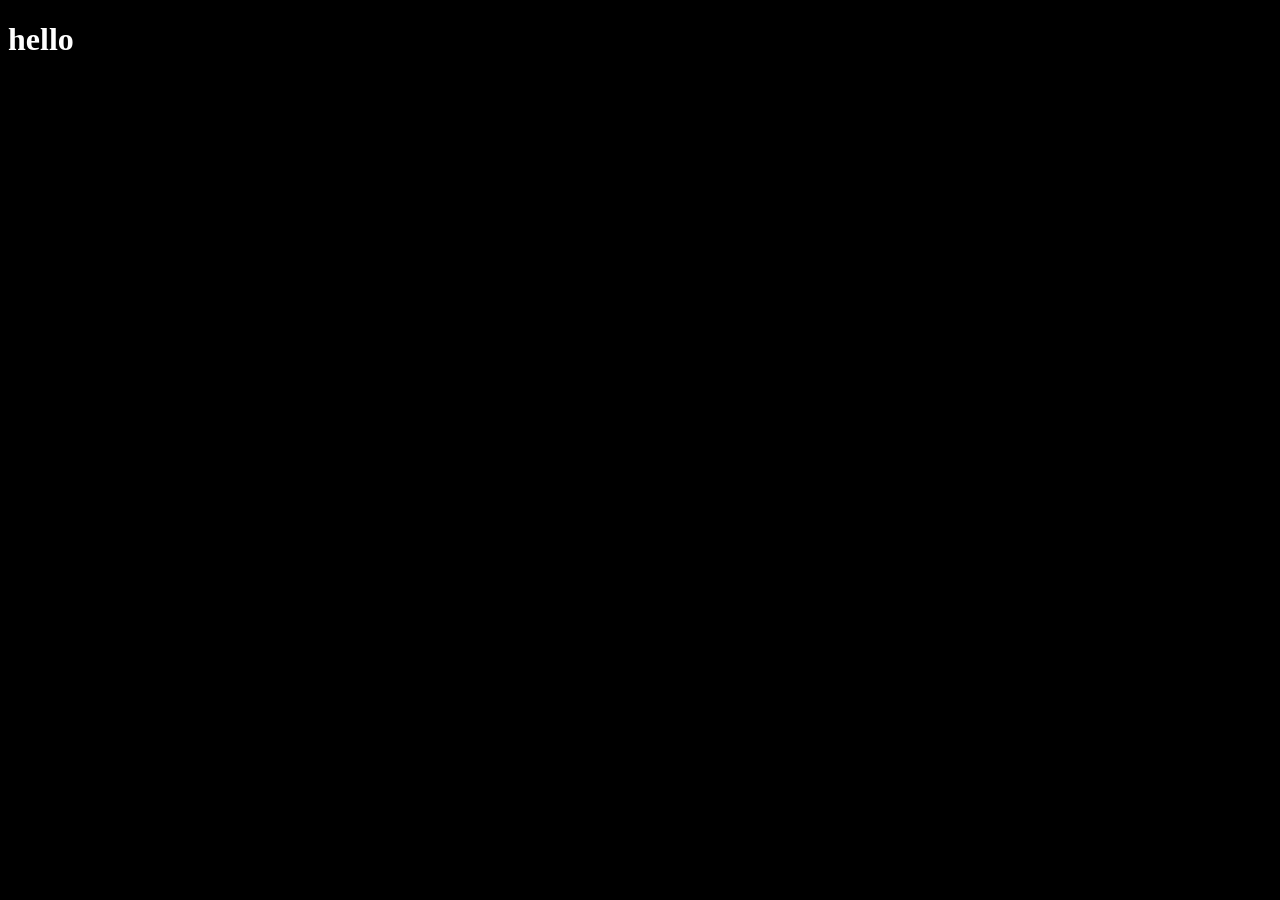
==== settimout/index.html @ 87be7c97 "acd" ====
<!DOCTYPE html>
<html lang="en">
<head>
    <meta charset="UTF-8">
    <meta name="viewport" content="width=device-width, initial-scale=1.0">
    <title>Set Timeout</title>
    <style>
        *{
            background: #000;
            color: white;
        }
    </style>
</head>
<body>
    <h1>hello</h1>
    <script src="script.js"></script>
</body>
</html>
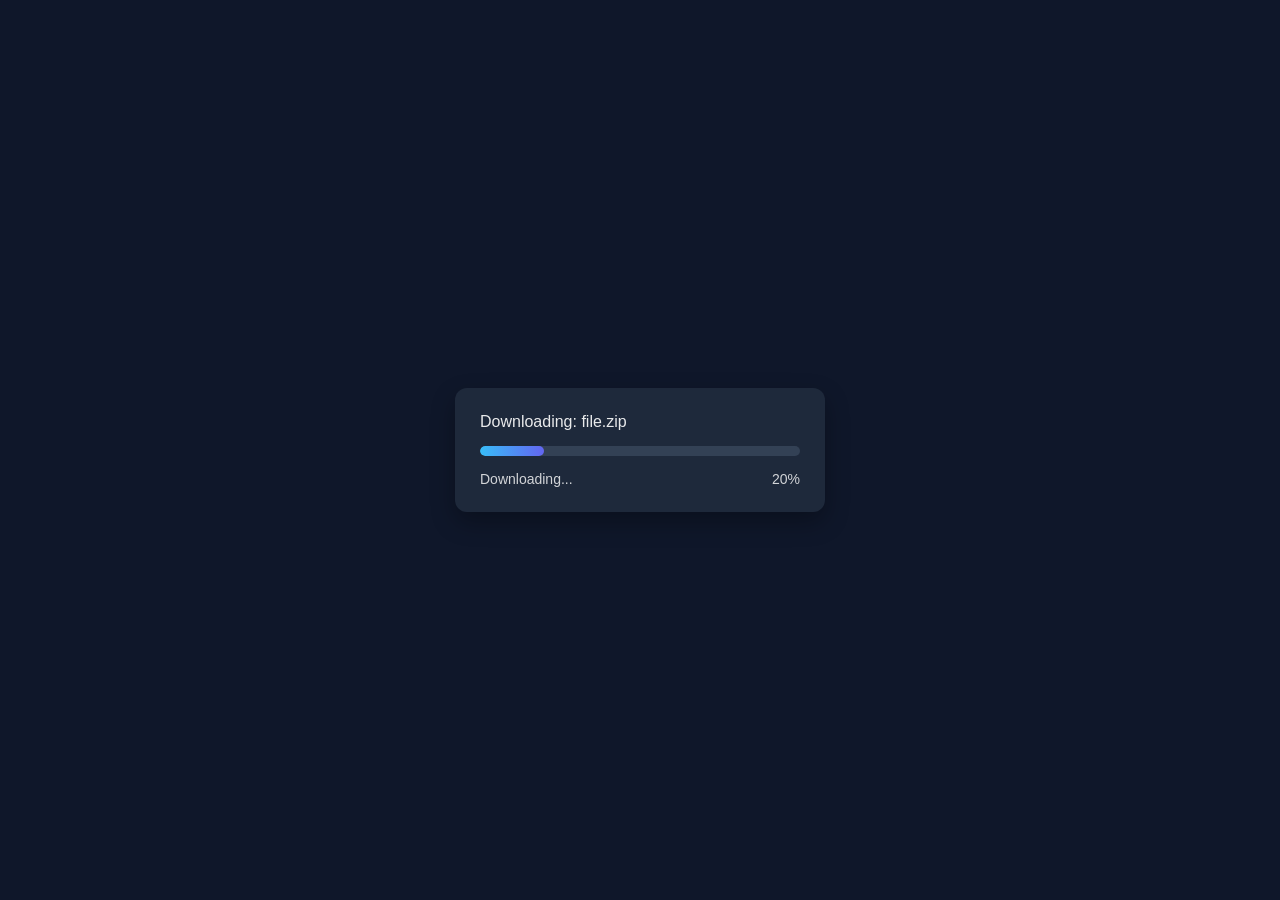
==== commit 4c0adfdb: "aced" ====
--- a/settimout/index.html
+++ b/settimout/index.html
@@ -1,18 +1,97 @@
 <!DOCTYPE html>
 <html lang="en">
 <head>
-    <meta charset="UTF-8">
-    <meta name="viewport" content="width=device-width, initial-scale=1.0">
-    <title>Set Timeout</title>
-    <style>
-        *{
-            background: #000;
-            color: white;
-        }
-    </style>
+<meta charset="UTF-8">
+<title>Download Simulation UI</title>
+<style>
+    body {
+        background: #0f172a;
+        font-family: Arial, sans-serif;
+        display: flex;
+        align-items: center;
+        justify-content: center;
+        height: 100vh;
+        margin: 0;
+        color: #fff;
+    }
+
+    .download-card {
+        background: #1e293b;
+        padding: 25px;
+        border-radius: 12px;
+        width: 320px;
+        box-shadow: 0 10px 25px rgba(0,0,0,0.3);
+    }
+
+    .file-name {
+        font-size: 16px;
+        margin-bottom: 10px;
+        opacity: 0.9;
+    }
+
+    .progress-container {
+        width: 100%;
+        height: 10px;
+        background: #334155;
+        border-radius: 10px;
+        overflow: hidden;
+        margin: 15px 0;
+    }
+
+    .progress-bar {
+        height: 100%;
+        width: 0%;
+        background: linear-gradient(90deg, #38bdf8, #6366f1);
+        border-radius: 10px;
+        animation: loading 5s linear forwards;
+    }
+
+    /* @keyframes loading {
+        from { width: 0%; }
+        to { width: 100%; }
+    } */
+
+    .status {
+        font-size: 14px;
+        opacity: 0.8;
+    }
+
+    .percentage {
+        float: right;
+    }
+
+    .done {
+        display: none;
+        text-align: center;
+        margin-top: 15px;
+        color: #22c55e;
+        font-weight: bold;
+        /* animation: showDone 5s forwards; */
+    }
+
+    @keyframes showDone {
+        0% { opacity: 0; }
+        90% { opacity: 0; }
+        100% { opacity: 1; }
+    }
+</style>
 </head>
 <body>
-    <h1>hello</h1>
-    <script src="script.js"></script>
+
+<div class="download-card">
+    <div class="file-name">Downloading: file.zip</div>
+
+    <div class="progress-container">
+        <div class="progress-bar"></div>
+    </div>
+
+    <div class="status">
+        Downloading...
+        <span class="percentage">100%</span>
+    </div>
+
+    <div class="done">Download Complete ✔</div>
+</div>
+<script src="script.js"></script>
 </body>
 </html>
